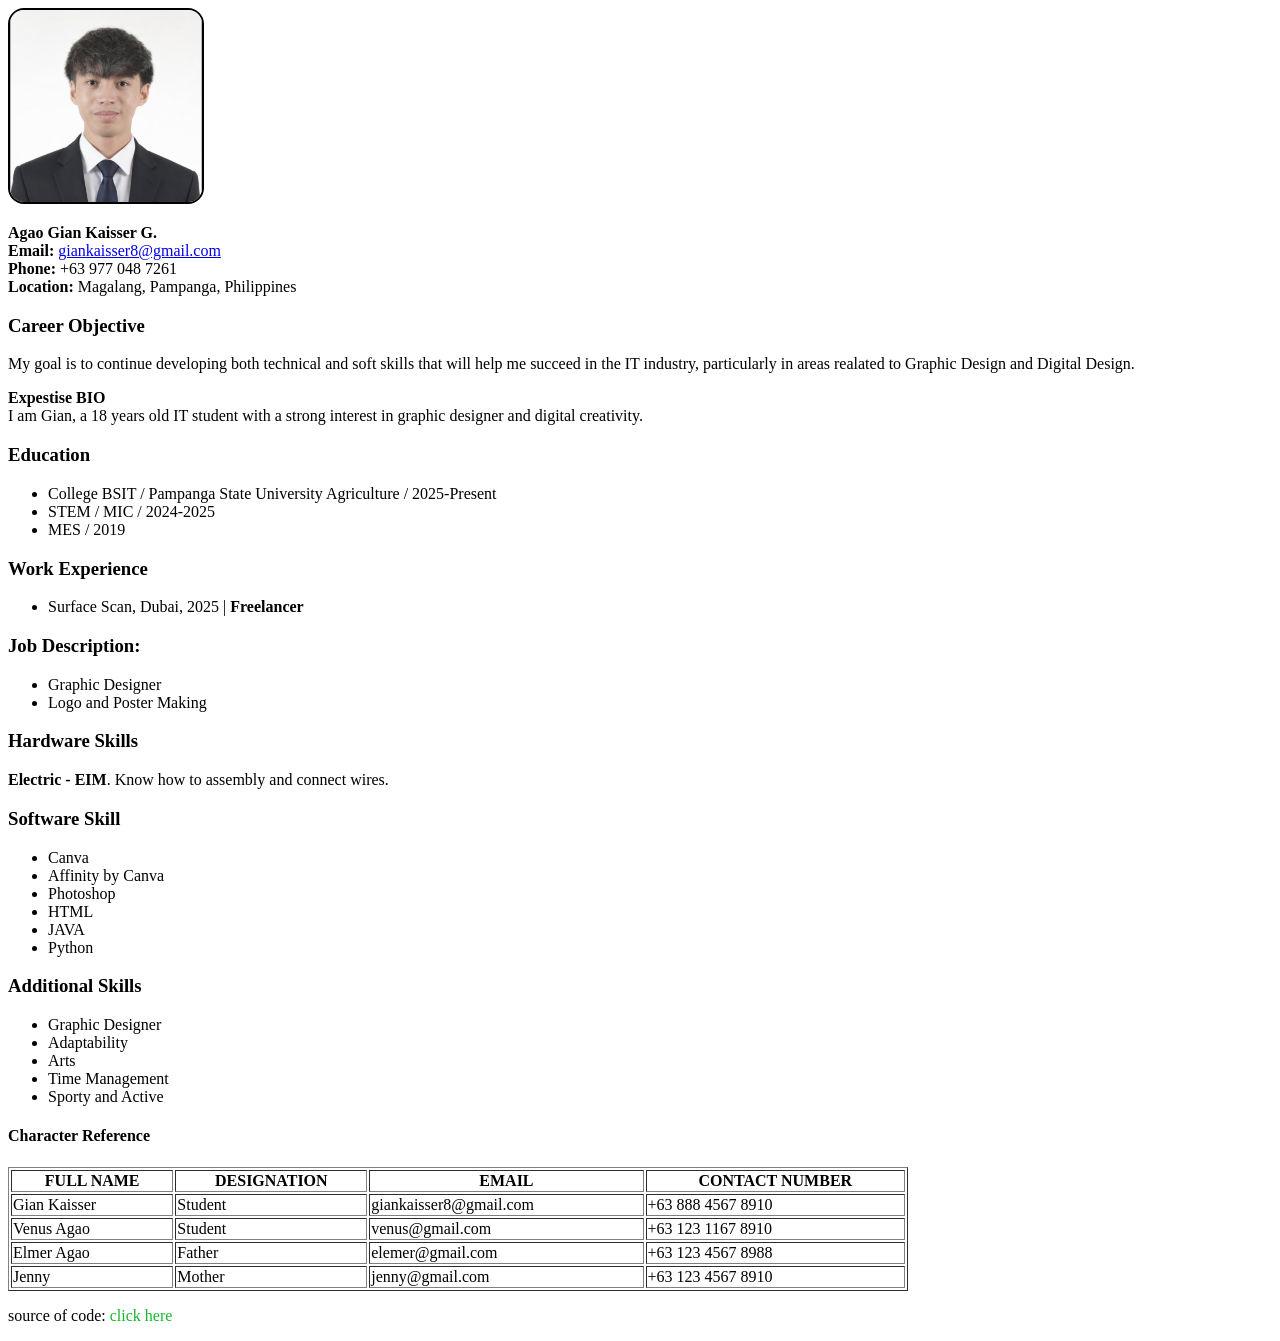
==== midterm/lab1/index.html @ 104c4b83 "Add files via upload" ====
<!DOCTYPE html>
<html lang="en">
<head>
    <meta charset="UTF-8">
    <meta name="viewport" content="width=device-width, initial-scale=1.0">
    <title>agao| RESUME</title>
</head>
<body>
    <img src="9725dd02-2543-433b-868b-b633c4a994bb.jpg" style="width: 2in; height: 2in; border: 2px solid black; border-radius: 1pc;">

    <p>
        </b><b>Agao Gian Kaisser G.</b><br>
        <b>Email: </b> <a href="mailto:giankaisser8@gmail.com">giankaisser8@gmail.com</a><br>
        <b>Phone: </b>+63 977 048 7261<br>
        <b>Location: </b>Magalang, Pampanga, Philippines<br>
        
    </p>

    <h3>Career Objective</h3>

    <p>My goal is to continue developing both technical and soft skills that
        will help me succeed in the IT industry, particularly in areas realated to Graphic Design and Digital Design.
    </p>

    <b>Expestise BIO</b><br>
        I am Gian, a 18 years old IT student with a strong interest in graphic designer
        and digital creativity.

    <h3>Education</h3>

    <ul>
        <li>College BSIT / Pampanga State University Agriculture / 2025-Present</li>
        <li>STEM / MIC / 2024-2025</li>
        <li> MES / 2019</li>
    </ul>

    <h3>Work Experience</h3>
    
    <ul>
        <li>Surface Scan, Dubai, 2025 | <b>Freelancer</b></i>
    </ul>

    <h3>Job Description:</h3>
        <ul>
            <li>Graphic Designer</li>
            <li>Logo and Poster Making</li>
        </ul>

    <h3>Hardware Skills</h3>
    <p>
        <b>Electric - EIM</b>. Know how to assembly and connect wires.
    </p>

    <h3>Software Skill</h3>
     <ul>
        <li>Canva</li>
        <li>Affinity by Canva</li>
        <li>Photoshop</li>
        <li>HTML</li>
        <li>JAVA</li>
        <li>Python</li>
    </ul>

    <h3>Additional Skills</h3>
    <ul>
        <li>Graphic Designer</li>
        <li>Adaptability</li>
        <li>Arts</li>
        <li>Time Management</li>
        <li>Sporty and Active</li>
    </ul>
    
    <body>
        <h4>Character Reference</h4>
            <table border="1px"; width="900">
                <th colspan="">FULL NAME</th>
                <th colspan="1">DESIGNATION</th>
                <th colspan="1">EMAIL</th>
                <th colspan="1">CONTACT NUMBER</th>
                <tr>
                    <td>Gian Kaisser</td>
                    <td>Student</td>
                    <td>giankaisser8@gmail.com</td>
                    <td>+63 888 4567 8910</td>
                </tr>
                <tr>
                    <td>Venus Agao</td>
                    <td>Student</td>
                    <td>venus@gmail.com</td>
                    <td>+63 123 1167 8910</td>
                </tr>
                <tr>
                    <td>Elmer Agao </td>
                    <td>Father</td>
                    <td>elemer@gmail.com</td>
                    <td>+63 123 4567 8988</td>
                </tr>
                <tr>
                    <td>Jenny</td>
                    <td>Mother</td>
                    <td>jenny@gmail.com</td>
                    <td>+63 123 4567 8910</td>
                </tr>
            </table>

    </body>
</body>
</html>
<p>source of code: <a href= "resume.html.png" style="text-decoration: none; color: rgb(21, 184, 43);">
   click here </a> </p>
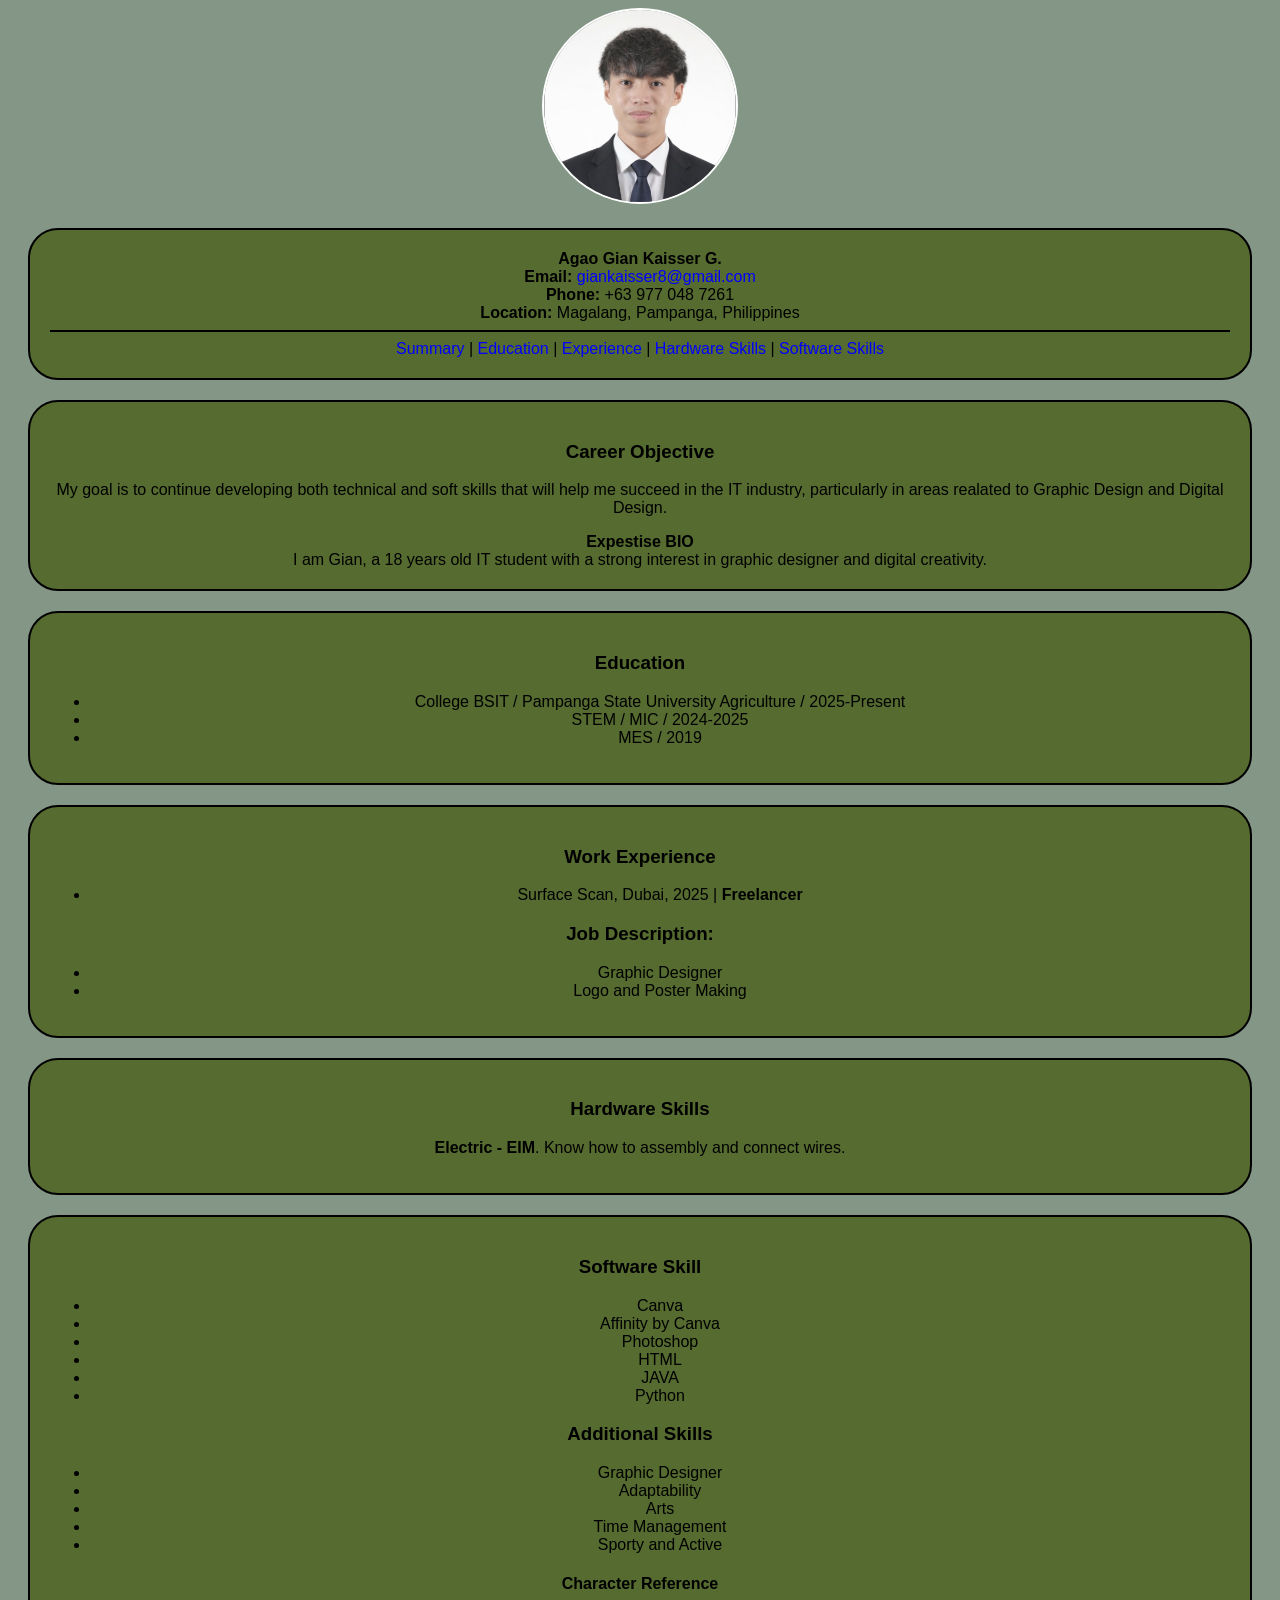
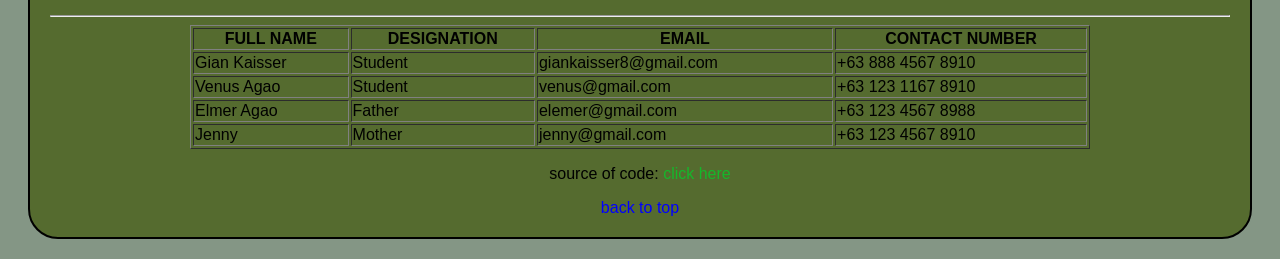
==== commit 9bec546a: "Refactor index.html for improved structure and style" ====
--- a/midterm/lab1/index.html
+++ b/midterm/lab1/index.html
@@ -1,22 +1,89 @@
 <!DOCTYPE html>
 <html lang="en">
+
+  <center>
 <head>
     <meta charset="UTF-8">
     <meta name="viewport" content="width=device-width, initial-scale=1.0">
     <title>agao| RESUME</title>
+     <style>
+        body{
+            font-family: Arial, Helvetica, sans-serif;
+
+        }
+
+        .border{
+            border-radius: 30px;
+            padding: 20px;
+            background-color: darkolivegreen;
+            border: 2px solid ;
+            margin: 20px;
+            
+        } 
+      
+        a{
+            text-decoration: none;
+        }
+        a:link{ color: blue; }
+        a:visited{ color: purple; }
+        a:hover{ color: red; }
+        a:active{ color: green; }
+       
+        
+
+        
+
+        
+        
+
+        
+
+        
+
+    </style>
+        
+    
+
 </head>
-<body>
-    <img src="9725dd02-2543-433b-868b-b633c4a994bb.jpg" style="width: 2in; height: 2in; border: 2px solid black; border-radius: 1pc;">
-
+<body align="center" style="background-color: rgb(132, 150, 133);"  id="top" >
+   
+     
+        
+         
+    <table>
+        
+    <center>
+    <img src="/images1/9725dd02-2543-433b-868b-b633c4a994bb.jpg" style="width: 2in; height: 2in; border: 2px solid white; border-radius:50%;">
+    </center>
+    </table>
+     
     <p>
+      
+        <div class="border"> 
+       <center>
         </b><b>Agao Gian Kaisser G.</b><br>
         <b>Email: </b> <a href="mailto:giankaisser8@gmail.com">giankaisser8@gmail.com</a><br>
         <b>Phone: </b>+63 977 048 7261<br>
         <b>Location: </b>Magalang, Pampanga, Philippines<br>
+        </center>
+            <hr color="black">
+         
+        <center>
+
         
+        <a  href="#summary">Summary</a> |
+        <a  href="#education">Education</a> |
+        <a  href="#experience">Experience</a> |
+        <a  href="#hardware">Hardware Skills</a> |
+        <a  href="#software">Software Skills</a>
+         
+        </center>
+       
+        </div>
+       
     </p>
-
-    <h3>Career Objective</h3>
+                                     <div class="border"> 
+    <h3 id="summary">Career Objective</h3>
 
     <p>My goal is to continue developing both technical and soft skills that
         will help me succeed in the IT industry, particularly in areas realated to Graphic Design and Digital Design.
@@ -26,15 +93,21 @@
         I am Gian, a 18 years old IT student with a strong interest in graphic designer
         and digital creativity.
 
-    <h3>Education</h3>
+                                       </div>
 
+                                       <div class="border">
+
+    <h3 id="education">Education</h3>
+                                       
     <ul>
         <li>College BSIT / Pampanga State University Agriculture / 2025-Present</li>
         <li>STEM / MIC / 2024-2025</li>
         <li> MES / 2019</li>
     </ul>
+                                        </div>
+                                        <div class="border">
 
-    <h3>Work Experience</h3>
+    <h3 id="experience">Work Experience</h3>
     
     <ul>
         <li>Surface Scan, Dubai, 2025 | <b>Freelancer</b></i>
@@ -45,13 +118,16 @@
             <li>Graphic Designer</li>
             <li>Logo and Poster Making</li>
         </ul>
-
-    <h3>Hardware Skills</h3>
+                                             </div>
+                                             <div class="border"> 
+    <h3 id="hardware">Hardware Skills</h3> 
     <p>
         <b>Electric - EIM</b>. Know how to assembly and connect wires.
     </p>
+                                             </div>
+                                             <div class="border">
+        <h3 id="software">Software Skill</h3>                 
 
-    <h3>Software Skill</h3>
      <ul>
         <li>Canva</li>
         <li>Affinity by Canva</li>
@@ -72,6 +148,10 @@
     
     <body>
         <h4>Character Reference</h4>
+         
+        <hr>
+         
+            <center>
             <table border="1px"; width="900">
                 <th colspan="">FULL NAME</th>
                 <th colspan="1">DESIGNATION</th>
@@ -107,4 +187,7 @@
 </body>
 </html>
 <p>source of code: <a href= "resume.html.png" style="text-decoration: none; color: rgb(21, 184, 43);">
-   click here </a> </p>+   click here </a> </p>
+   <a href="#top">back to top</a>
+   </center>
+  
